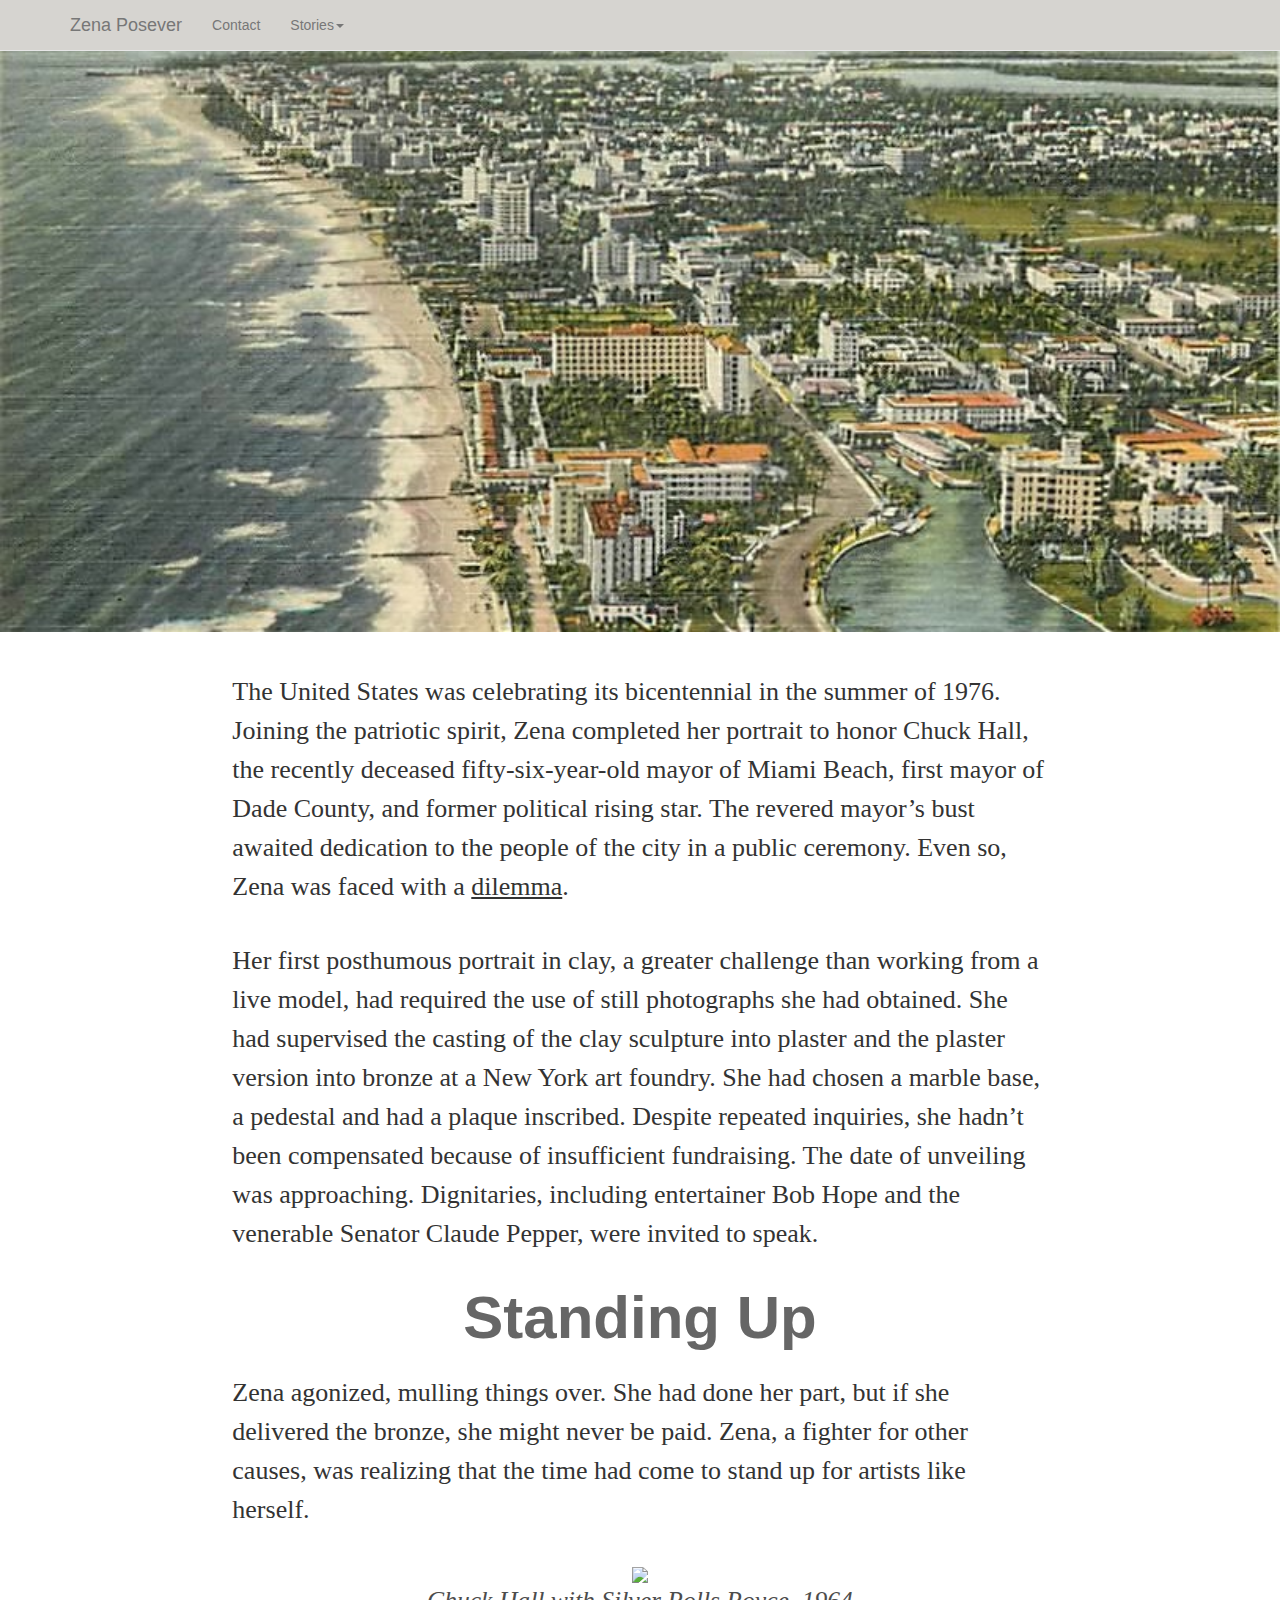
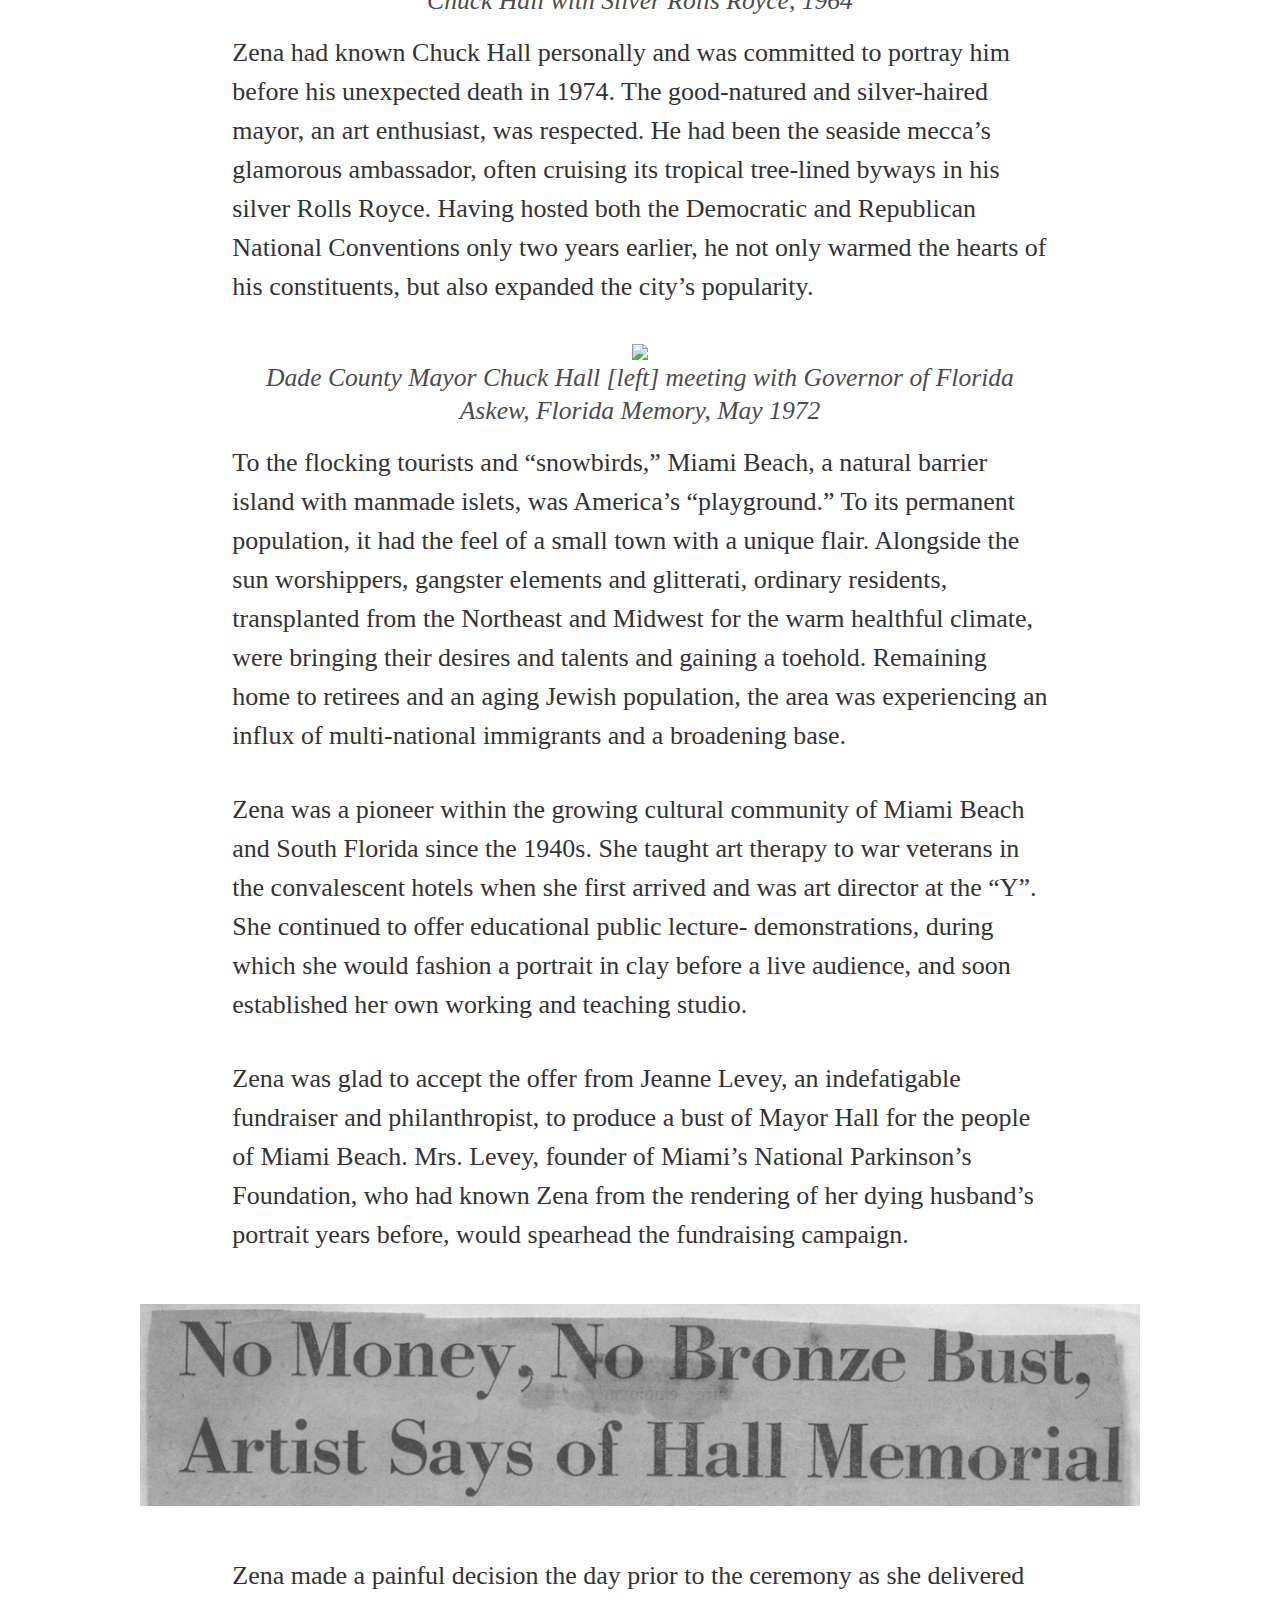
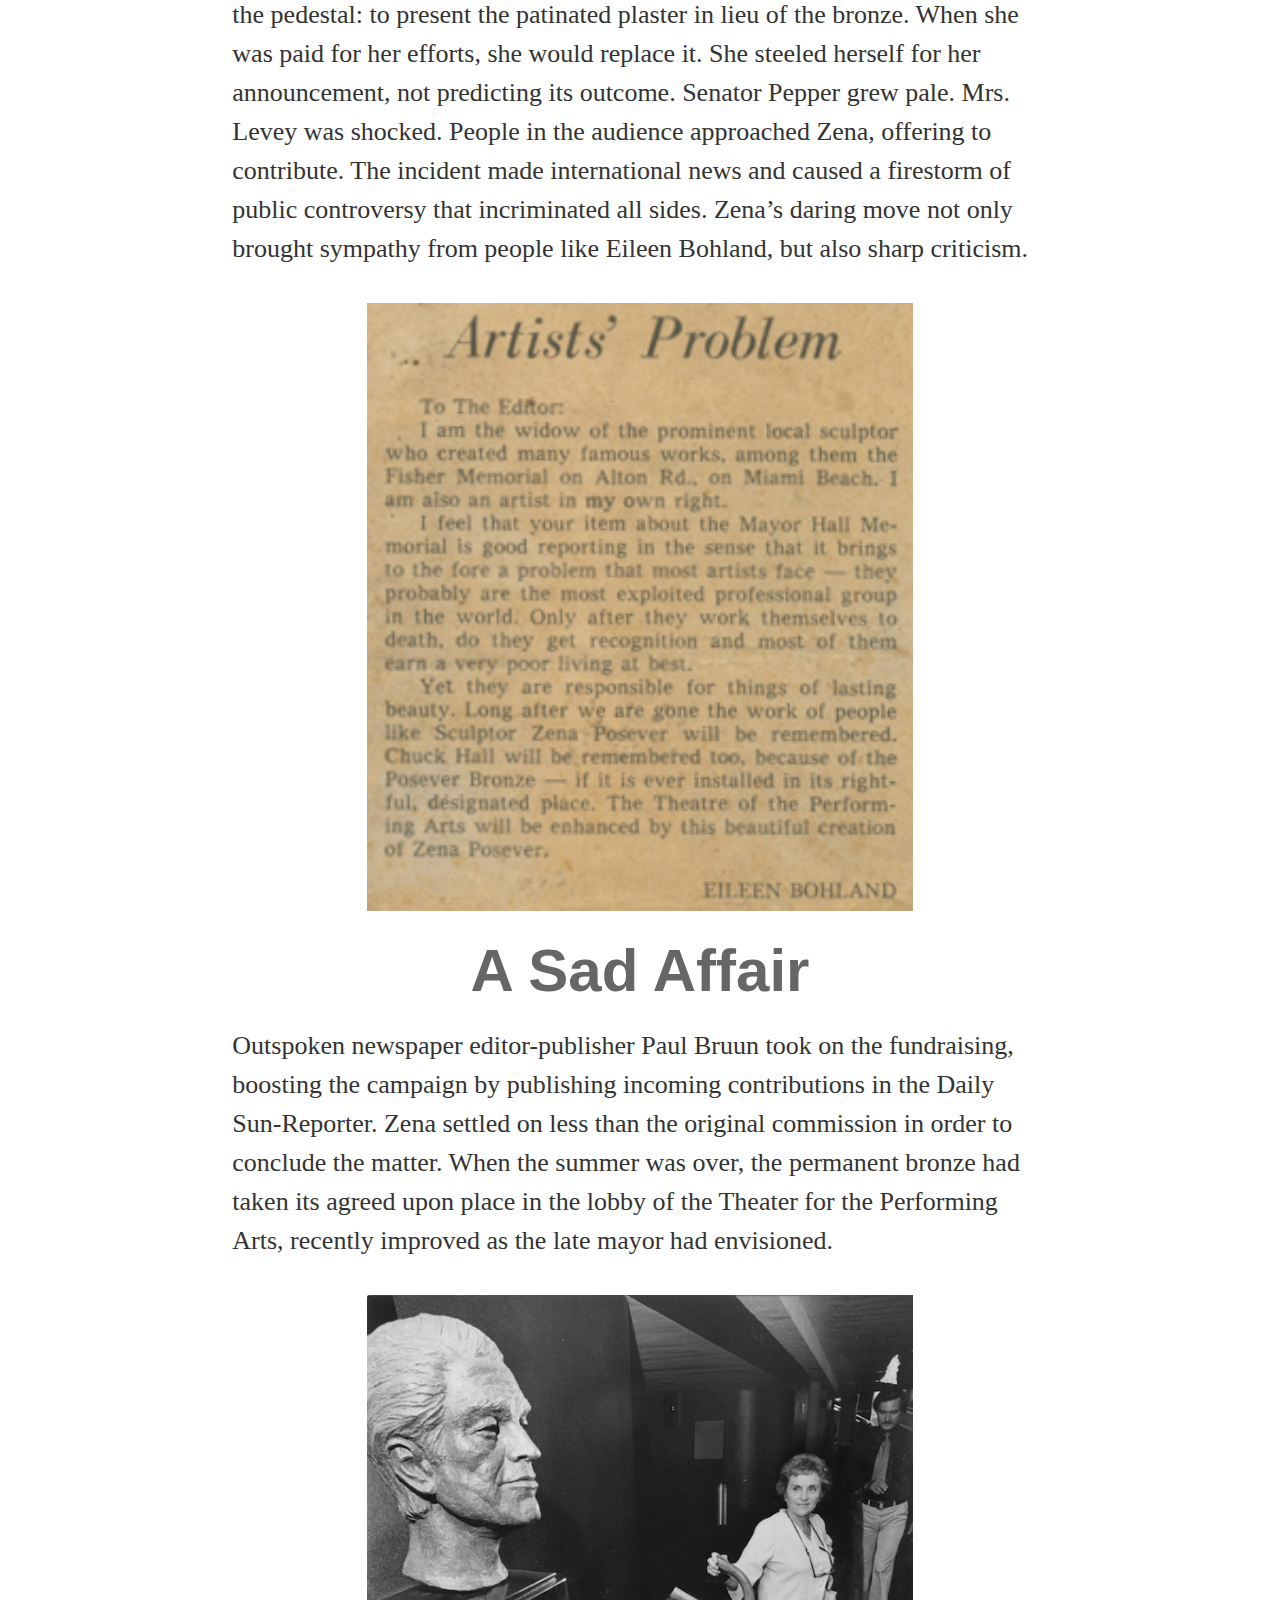
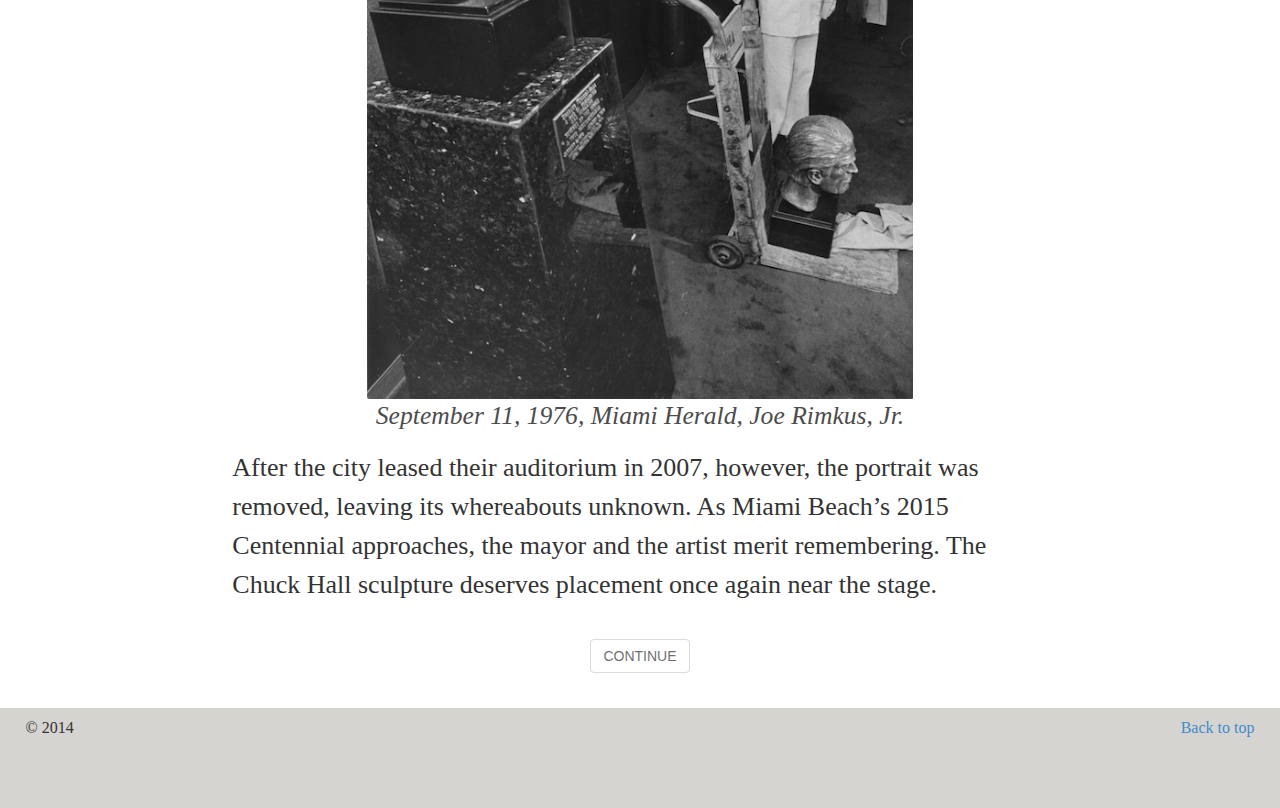
==== chuck-hall.html @ 785d2f68 ""The Mayor" added" ====
<!doctype html>
<html lang="en">
<head>
<meta charset="utf-8">
<meta name="viewport" content="width=device-width, initial-scale=1.0">
<meta name="description" content="">
<title>The Mayor</title>
    <!-- Bootstrap core CSS -->
<link rel="stylesheet" href="css/bootstrap.min.css">
<link rel="stylesheet" href="css/style.css">
<link rel="stylesheet" href="css/footer.css">
<link rel="stylesheet" href="css/mobile.css">
<link rel="stylesheet" href="css/print.css">
</script>
</head>
<body>
 <!-- Fixed navbar -->
    <div class="navbar navbar-default navbar-fixed-top" role="navigation">
      <div class="container">
        <div class="navbar-header">
          <button type="button" class="navbar-toggle" data-toggle="collapse" data-target=".navbar-collapse">
            <span class="sr-only">Toggle navigation</span>
            <span class="icon-bar"></span>
            <span class="icon-bar"></span>
            <span class="icon-bar"></span>
          </button>
          <a class="navbar-brand" href="index.html">Zena Posever</a>
        </div>
        <div class="navbar-collapse collapse">
          <ul class="nav navbar-nav">
            <li><a href="#">Contact</a></li>
            <li class="dropdown">
              <a href="#" class="dropdown-toggle" data-toggle="dropdown">Stories<b class="caret"></b></a>
              <ul class="dropdown-menu">
                <li><a href="zena-play.html">Zena & Play</a></li>
                <li><a href="zena-scott.html">Zena & Scott</a></li>
                <li><a href="zena-linus.html">Zena & Linus</a></li>
                <li><a href="zena-linus.html">Kindertransporte</a></li>
                <li><a href="chuck-hall.html">The Mayor</a></li>
              </ul>
            </li>
          </ul>
         </div><!--/.nav-collapse -->
      </div>
    </div>
<!-- intro with background image -->
<div class="section top">
  <img src="img/beach-postcard.jpg" style="margin-top:20px">
</div>
<!--/end intro -->
<div class="site-width">	
	<div class="copy-width">
    <p>The United States was celebrating its bicentennial in the summer of 1976. Joining the patriotic spirit, Zena completed her portrait to honor Chuck Hall, the recently deceased fifty-six-year-old mayor of Miami Beach, first mayor of Dade County, and former political rising star. The revered mayor’s bust awaited dedication to the people of the city in a public ceremony. Even so, Zena was faced with a <u>dilemma</u>.</p>
    <p>Her first posthumous portrait in clay, a greater challenge than working from a live model, had required the use of still photographs she had obtained. She had supervised the casting of the clay sculpture into plaster and the plaster version into bronze at a New York art foundry. She had chosen a marble base, a pedestal and had a plaque inscribed. Despite repeated inquiries, she hadn’t been compensated because of insufficient fundraising. The date of unveiling was approaching. Dignitaries, including entertainer Bob Hope and the venerable Senator Claude Pepper, were invited to speak.</p>
    <p class="break">Standing Up</p>
    <p>Zena agonized, mulling things over. She had done her part, but if she delivered the bronze, she might never be paid. Zena, a fighter for other causes, was realizing that the time had come to stand up for artists like herself.</p>
    <div align="center"><img src="http://i.ebayimg.com/00/s/ODQ3WDEwMzQ=/z/Tf0AAMXQAF5RgW8G/$T2eC16hHJHcFFkLlvw53BRgW8GDNT!~~60_57.JPG" width="67%" >
    <p class="art-caption">Chuck Hall with Silver Rolls Royce, 1964</p></div>
    <p>Zena had known Chuck Hall personally and was committed to portray him before his unexpected death in 1974. The good-natured and silver-haired mayor, an art enthusiast, was respected. He had been the seaside mecca’s glamorous ambassador, often cruising its tropical tree-lined byways in his silver Rolls Royce. Having hosted both the Democratic and Republican National Conventions only two years earlier, he not only warmed the hearts of his constituents, but also expanded the city’s popularity.</p>
   <div align="center"><img src="http://www.floridamemory.com/fpc/political/pt00115.jpg" width="67%" >
    <p class="art-caption">Dade County Mayor Chuck Hall [left] meeting with Governor of Florida Askew, Florida Memory, May 1972</p></div>
    <p>To the flocking tourists and “snowbirds,” Miami Beach, a natural barrier island with manmade islets, was America’s “playground.” To its permanent population, it had the feel of a small town with a unique flair. Alongside the sun worshippers, gangster elements and glitterati, ordinary residents, transplanted from the Northeast and Midwest for the warm healthful climate, were bringing their desires and talents and gaining a toehold. Remaining home to retirees and an aging Jewish population, the area was experiencing an influx of multi-national immigrants and a broadening base.</p>
    <p>Zena was a pioneer within the growing cultural community of Miami Beach and South Florida since the 1940s. She taught art therapy to war veterans in the convalescent hotels when she first arrived and was art director at the “Y”. She continued to offer educational public lecture- demonstrations, during which she would fashion a portrait in clay before a live audience, and soon established her own working and teaching studio.</p>
    <p>Zena was glad to accept the offer from Jeanne Levey, an indefatigable fundraiser and philanthropist, to produce a bust of Mayor Hall for the people of Miami Beach. Mrs. Levey, founder of Miami’s National Parkinson’s Foundation, who had known Zena from the rendering of her dying husband’s portrait years before, would spearhead the fundraising campaign.</p>
 </div>
</div>    
<div class="site-width">
  <div class="divider">
    <img src="img/no-money-no-bronze.jpg">
  </div>
</div>
<div class="site-width">  
  <div class="copy-width">
  	<p>Zena made a painful decision the day prior to the ceremony as she delivered the pedestal: to present the patinated plaster in lieu of the bronze. When she was paid for her efforts, she would replace it. She steeled herself for her announcement, not predicting its outcome. Senator Pepper grew pale. Mrs. Levey was shocked. People in the audience approached Zena, offering to contribute. The incident made international news and caused a firestorm of public controversy that incriminated all sides. Zena’s daring move not only brought sympathy from people like Eileen Bohland, but also sharp criticism.</p>
    <div align="center"><img src="img/editorial.jpg" width="67%" >
    <p class="art-caption"></p></div>
    <p class="break">A Sad Affair</p>
    <p>Outspoken newspaper editor-publisher Paul Bruun took on the fundraising, boosting the campaign by publishing incoming contributions in the Daily Sun-Reporter. Zena settled on less than the original commission in order to conclude the matter.  When the summer was over, the permanent bronze had taken its agreed upon place in the lobby of the Theater for the Performing Arts, recently improved as the late mayor had envisioned.</p>
    <div align="center"><img src="img/zena-chuck.jpg" width="67%" >
    <p class="art-caption">September 11, 1976, Miami Herald, Joe Rimkus, Jr.</p></div>
    <p>After the city leased their auditorium in 2007, however, the portrait was removed, leaving its whereabouts unknown. As Miami Beach’s 2015 Centennial approaches, the mayor and the artist merit remembering. The Chuck Hall sculpture deserves placement once again near the stage.</p>
  </div>
</div>    

<!-- Button -->
<p>
 <center> <a href="index.html" class="btn btn-default">CONTINUE</a>
</center>
</p>
<!--/end Button -->
<!-- Footer-->
<footer>
  <p class="pull-right"><a href="#">Back to top</a></p>
  <p>&copy; 2014</p>
</footer>
<!--/end Footer -->

    <script src="https://code.jquery.com/jquery-1.10.2.min.js"></script>
    <script src="js/bootstrap.min.js"></script>
</body>
</html>
---- css/style.css ----
/********************
Header
********************/

/********************
Mobile
********************/

/* */
body {
    text-rendering: optimizeLegibility;
    -webkit-font-smoothing: antialiased;
    height: 100%;
    width: 100%;
    *zoom: 1;
}
/* Nav bar color */
.navbar {
    background-color: #d6d4d0;
}
/* site with (containers)*/
.site-width {
    max-width: 1000px;
    width: 90%;
    clear: left;
    margin: 0 auto;
}

.copy-width {
    width: 81.533333333333%;
    clear: left;
    float: none;
    margin: 0 .8999999999999999% 0 9.2333333333333%;
}
/* general */
.section.top {
    margin: 0;
    margin-top: 25px;
    overflow: hidden;
    padding: 0;
    position: relative;
}
.section.top img {
    display: block;
    height: auto;
    left: 0;
    max-width: 100%;
    position: relative;
    top: 0px;
    width: 100%;
    z-index: 0;
    margin-bottom: 40px
}
.section.top .container {
    width: none;
    max-width: none;
    position: absolute;
    top: 0;
    width: 70%;
    max-height: 480px;
    z-index: 1;
    float: left;
    font-family: "ff-meta-serif-web-pro", Arial, Times, "Times New Roman", serif;
    margin-top: 40px;
    margin-left: 40px;
    color: #a8a59c;
    font-size: 7.5vw;
    letter-spacing: -1px;
    line-height: 1;
    text-align: left;
    opacity: .7
}
.section-top-caption {
    font-family: "ff-meta-serif-web-pro", Georgia, Times, "Times New Roman", serif;
    font-style: italic;
    color: #4c4c4c;
    font-size: 1.9vw;
    line-height: 33px;
    font-weight: 100;
    margin-left: 55%;
    margin-top: 0px
}

.slide1-text {
        width: 81.5333%;
        clear: left;
        float: none;
        display: block;
        margin-left: 7%;
        margin-top: 5%;
}

.divider img {
    display: block;
    height: auto;
    left: 0;
    max-width: 100%;
    position: relative;
    top: 0px;
    width: 100%;
    z-index: 0;
    margin-bottom: 5%;
    margin-top: 5%;
}

#featured-image {
    background: url(http://upload.wikimedia.org/wikipedia/commons/thumb/e/ea/Big_Sur_California1.jpg/1024px-Big_Sur_California1.jpg) no-repeat;/* Use a tiling background image or a full width image - if you're using full width you will need to change no-repeat center center cover  */
    background-size: cover;
    background-position: absolute;
    height: 680px;
 }

#overlay-box {
    max-width: 960px;
    width: 90%;
    height: 680px;
    margin: 0 auto;
    clear: left;
    position: relative;
    background-color: rgba(246, 246, 245, .25)
}

/* button */
.btn {
        display:inline-block;
        margin-bottom:0;
        font-weight:400;
        text-align:center;
        vertical-align:middle;
        cursor:pointer;
        background-image:none;
        border:1px solid transparent;
        white-space:nowrap;
        padding:6px 12px;
        font-size:14px;
        line-height:1.428571429;
        border-radius:4px;
        -webkit-user-select:none;
        -moz-user-select:none;
        -ms-user-select:none;
        -o-user-select:none;
        user-select:none
}
.btn-default {
        color:#333;
        background-color:#fff;
        opacity: .7;
        border-color:#ccc
}
.btn-default:hover, .btn-default:focus, .btn-default:active, .btn-default.active, .open .dropdown-toggle.btn-default {
        color:#333;
        background-color:#ebebeb;
        border-color:#adadad
}
.btn-default:active, .btn-default.active, .open .dropdown-toggle.btn-default {
        background-image:none
}
.btn-default.disabled, .btn-default[disabled], fieldset[disabled] .btn-default, .btn-default.disabled:hover, .btn-default[disabled]:hover, fieldset[disabled] .btn-default:hover, .btn-default.disabled:focus, .btn-default[disabled]:focus, fieldset[disabled] .btn-default:focus, .btn-default.disabled:active, .btn-default[disabled]:active, fieldset[disabled] .btn-default:active, .btn-default.disabled.active, .btn-default[disabled].active, fieldset[disabled] .btn-default.active {
        background-color:#fff;
        opacity: .6;
        border-color:#ccc
}
.btn-left {
        text-align:left;
        padding-left: 10%;
        padding-top: 2%;
}

ul,li,ol,dl,dd,dt {
    list-style: none;
    padding: 0;
    margin: 0;
}

/* =Headings */
h1, h2, h3, h4, h5 {
        font-weight: 700;
        line-height: 1.2em;
        word-wrap: break-word;
}
h1 {
        font-size: 2.625em; /* = 42px */
        font-weight: 500;
        font-family: ff-meta-serif-web-pro, Georgia, Times, "Times New Roman", serif;
        opacity: .7;
        margin-bottom: .5em;
        margin-top: .5em;
        padding-left: 10%;
        width: 80%;
        color: #FFF;
        text-align: left;
        display: block;
}
h2 {
        font-size: 2.250em; /* = 36px */
        font-weight: 500;
        font-family: ff-meta-serif-web-pro, Georgia, Times, "Times New Roman", serif;
        opacity: .7;
        margin-bottom: .75em;
        margin-top: .75em;
        padding-left: 10%;
        width: 80%;
        min-width:inherit;
        color: #FFF;
        text-align: left;
        display: block;
}
h3 {
        font-size: 1.875em; /* = 30px */
        font-weight: 500;
        font-family: ff-meta-serif-web-pro, Georgia, Times, "Times New Roman", serif;
        opacity: .6;
        margin:0;
        padding:0;
        padding-left: 10%;
        width: 80%;
        color: #FFF;
        text-align: left;
        display: block;
}

/* Typography */


p {
    font-family: ff-meta-serif-web-pro, Georgia, Times, "Times New Roman", serif;
    font-size: 26px;
    line-height: 39px;
    font-weight: 400;
    margin-bottom: 35px;
}

.break {
    font-family: ff-meta-serif-web-pro, Arial, Times, "Times New Roman", serif;
    color: #666;
    font-size: 60px;
    line-height: 60px;
    font-weight: 600;
    margin-top: 30px;
    margin-bottom: 25px;
    text-align: center;
}

.quote {
    font-family: ff-meta-serif-web-pro, Georgia, Times, "Times New Roman", serif;
    color: #4c4c4c;
    font-size: 20px;
    line-height: 34px;
    font-weight: 100;
    margin-bottom: 2%;
    margin-left: 60px;
    width: 80%;
}
/*  Image and Caption */
.img-center {
    width: 80%;
    max-width: 100%;
    min-width: 60%;
    margin-top: 1%;
    margin-right: auto;
    margin-bottom: 1%;
    margin-left: auto;
    display: block;
}

.art-caption {
    font-family: ff-meta-serif-web-pro, Georgia, Times, "Times New Roman", serif;
    font-style: italic;
    color: #4c4c4c;
    font-size: 2vw;
    line-height: 33px;
    font-weight: 100;
    text-align: center;
    font-weight: 400;
    margin-bottom: 2%;
}

#overlay-box p{
    position:absolute;
    top: 60%;
    margin: 0 .8999999999999999%;
    font-size: 3vw;
    line-height: 4vw;
}

/* footer button */
.footer-button {
    text-align: center;
    vertical-align: middle;
    margin: 0 auto;
    padding: 4%;
}
/* footer */
footer {
    background-color: #d6d4d0;
    height: 100px;
    width: 100%;
    padding-left: 2%;
    padding-right: 2%;
}

footer  p{
    font-size: 12pt;
    font-weight: 400;
}

@media all and max-width1000px and min-width500px {
body {
     width: 100%;
}

p {
    font-size: 23px;
    line-height: 34px;
    margin-bottom: 35x;
}
.site-width {
    max-width: 1000px;
    width: 90%;
    clear: left;
    margin: 0 auto;
}
.copy-width {
     width: 81.533333333333%;
    clear: left;
    float: none;
    margin: 0 .8999999999999999% 0 9.2333333333333%;
}

}
/* Print */
@media print {
* {
    min-height: inherit !important;
} 
#container, {
    width:auto;
    position: static;
    float:none;
    margin:0;
    overflow:visible;
    background-color:transparent;
    border:none;
    min-height:auto;
}

p {
    font-size: 13px;
}

img {
    max-width: 500px;

}.navbar {
    display: none;
}  
.btn{
     display: none;
}

.footer {
     display: none;
  }
.footer p {
     display: none;
  }

@page :left {
margin: 0.5cm;
}

@page :right {
margin: 0.8cm;
}
}
---- css/print.css ----
@media print {
      /* style sheet for print goes here */
/* general */

body {
font: 14pt Georgia, "Times New Roman", Times, serif;
line-height: 19;
margin: 10%;
}

header nav, footer {
display: none;
}

.navbar {
    display: none;
}

img {
    max-width: 500px;
}

p {
    font-family:times,serif;
    font-size: 16px;  
    line-height: 21px
}
 .break {
    font-size: 24px;
    line-height: 29px;
    text-align: center;
}  

.quote {
    font-size: 14px;
    line-height: 19px;
    margin-left: 20px;
} 

.site-width {
    width: 90%;
}

.copy-width {
    width: 90%;
    margin-left: 5%;
    margin-right: 5%
}

/* display url */
a:after { 
content: " (" attr(href) ")"; 
}

.btn{
     display: none;
}

.footer {
     display: none;
}
}
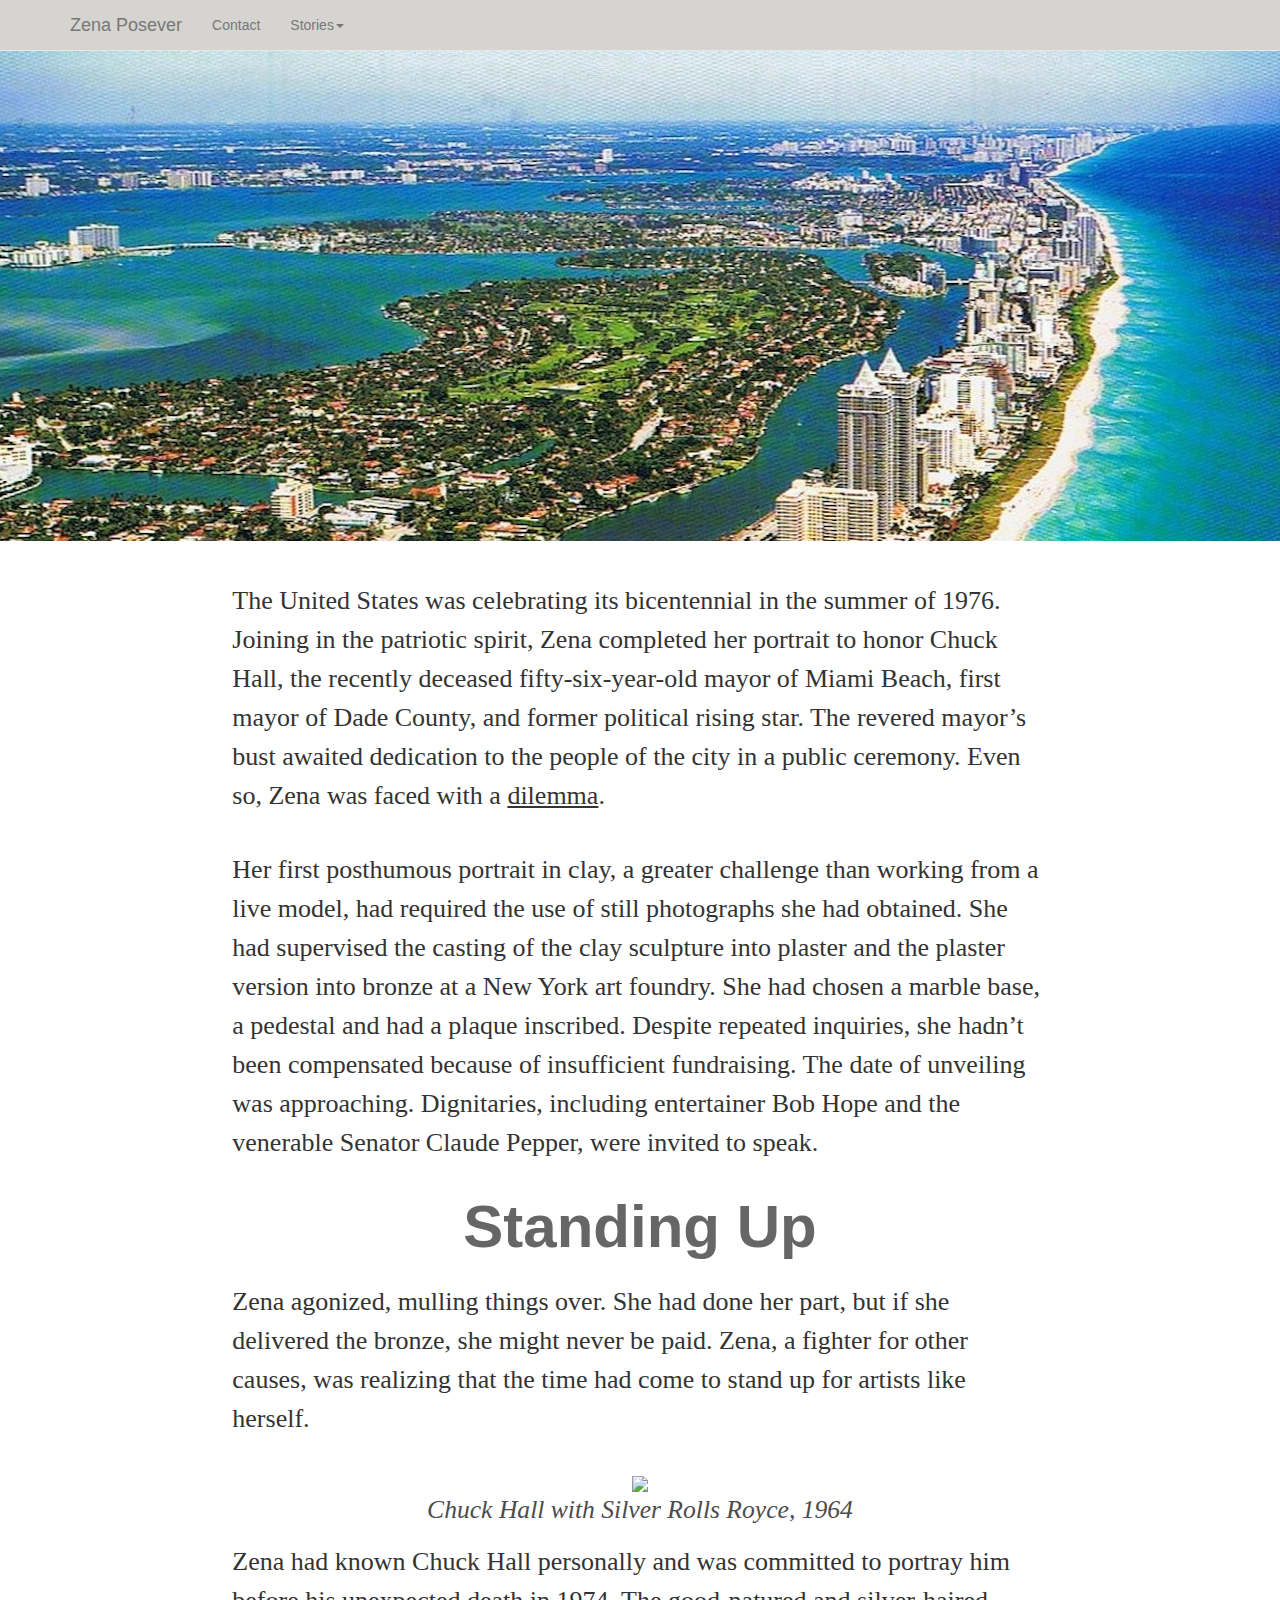
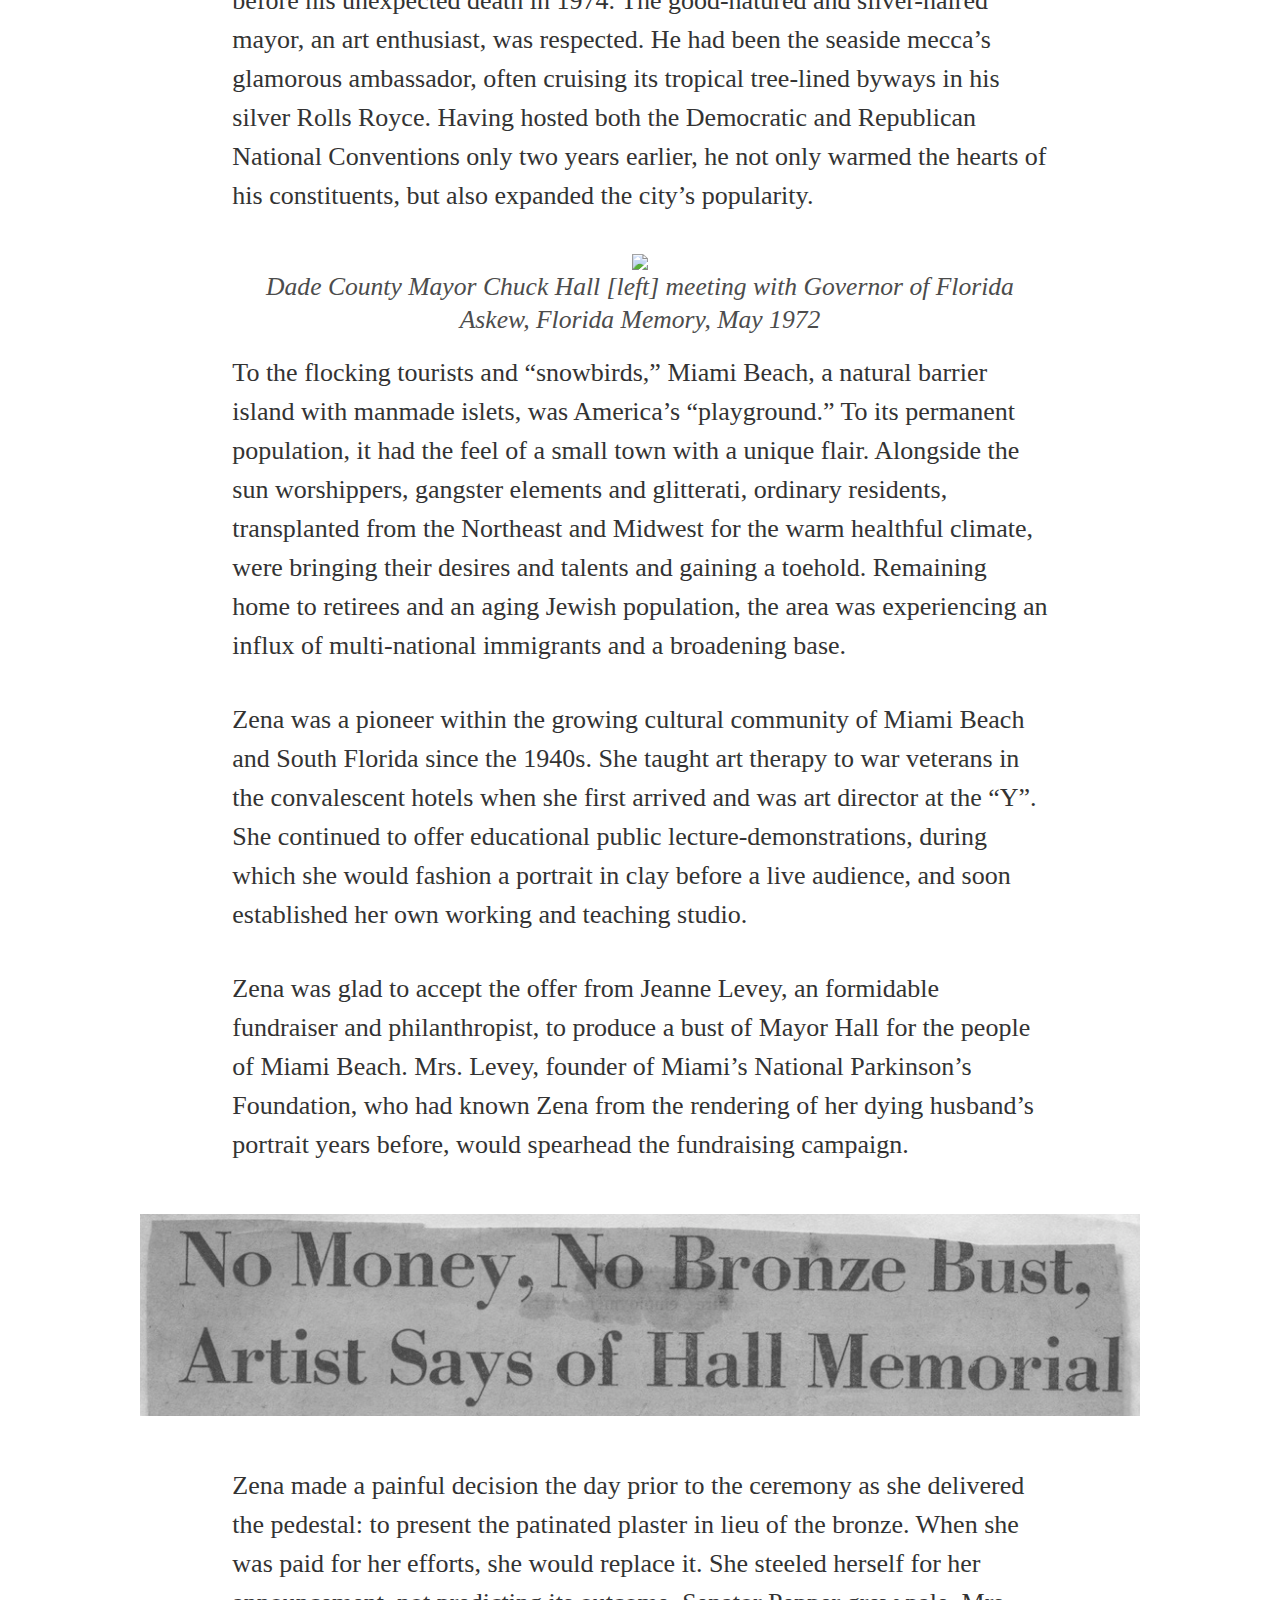
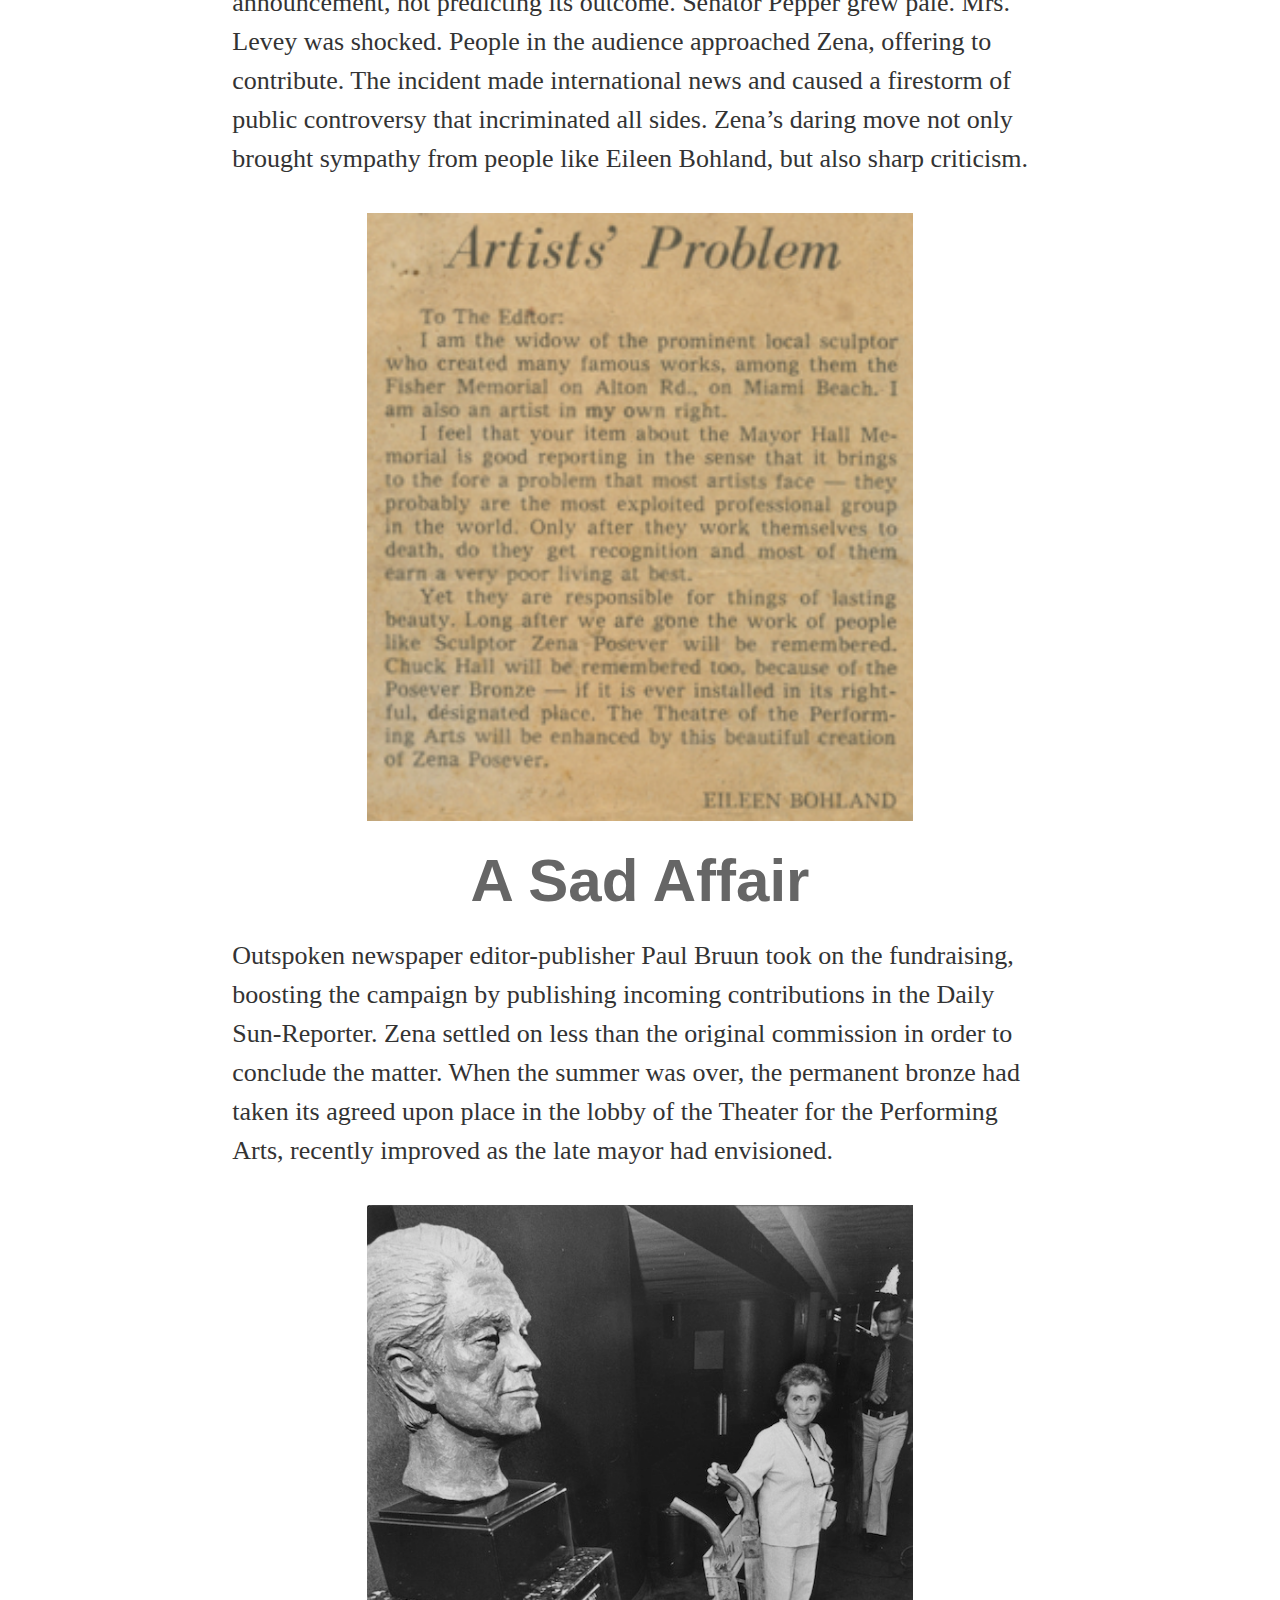
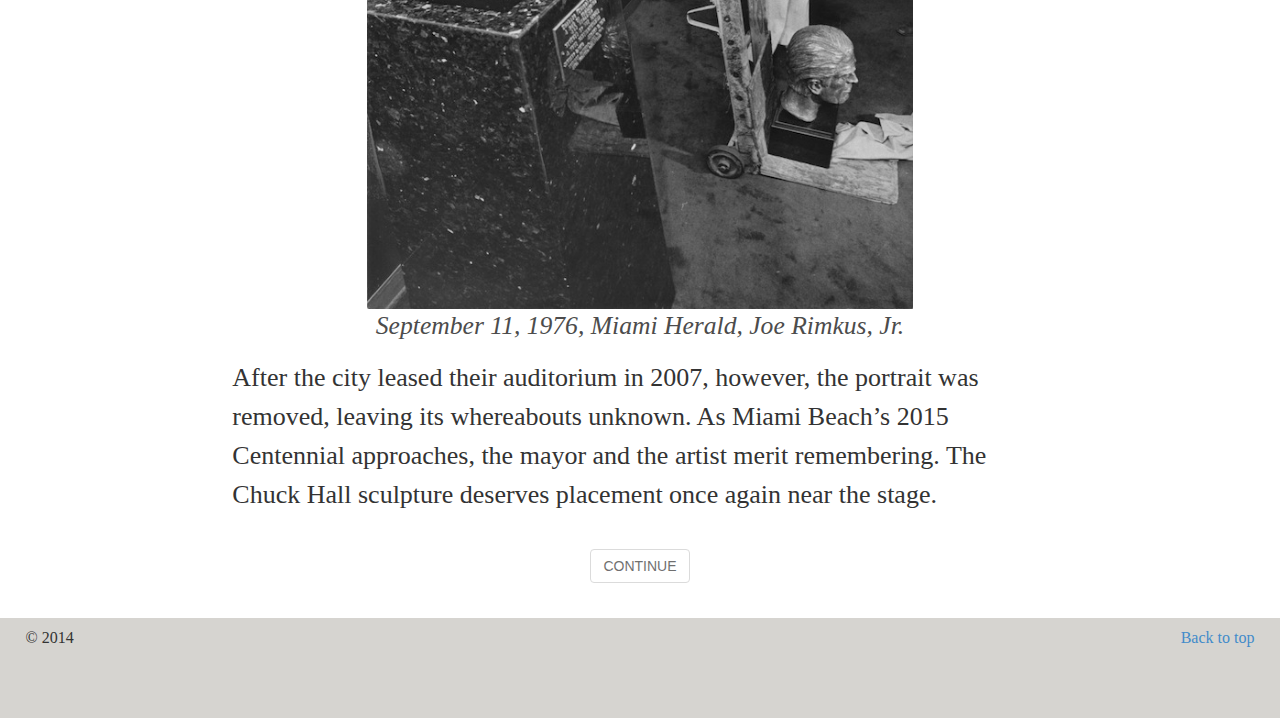
==== commit 9b9730ab: "new postcard img" ====
--- a/chuck-hall.html
+++ b/chuck-hall.html
@@ -35,7 +35,7 @@
                 <li><a href="zena-play.html">Zena & Play</a></li>
                 <li><a href="zena-scott.html">Zena & Scott</a></li>
                 <li><a href="zena-linus.html">Zena & Linus</a></li>
-                <li><a href="zena-linus.html">Kindertransporte</a></li>
+                <li><a href="kindertransporte.html">Kindertransporte</a></li>
                 <li><a href="chuck-hall.html">The Mayor</a></li>
               </ul>
             </li>
@@ -50,7 +50,7 @@
 <!--/end intro -->
 <div class="site-width">	
 	<div class="copy-width">
-    <p>The United States was celebrating its bicentennial in the summer of 1976. Joining the patriotic spirit, Zena completed her portrait to honor Chuck Hall, the recently deceased fifty-six-year-old mayor of Miami Beach, first mayor of Dade County, and former political rising star. The revered mayor’s bust awaited dedication to the people of the city in a public ceremony. Even so, Zena was faced with a <u>dilemma</u>.</p>
+    <p>The United States was celebrating its bicentennial in the summer of 1976. Joining in the patriotic spirit, Zena completed her portrait to honor Chuck Hall, the recently deceased fifty-six-year-old mayor of Miami Beach, first mayor of Dade County, and former political rising star. The revered mayor’s bust awaited dedication to the people of the city in a public ceremony. Even so, Zena was faced with a <u>dilemma</u>.</p>
     <p>Her first posthumous portrait in clay, a greater challenge than working from a live model, had required the use of still photographs she had obtained. She had supervised the casting of the clay sculpture into plaster and the plaster version into bronze at a New York art foundry. She had chosen a marble base, a pedestal and had a plaque inscribed. Despite repeated inquiries, she hadn’t been compensated because of insufficient fundraising. The date of unveiling was approaching. Dignitaries, including entertainer Bob Hope and the venerable Senator Claude Pepper, were invited to speak.</p>
     <p class="break">Standing Up</p>
     <p>Zena agonized, mulling things over. She had done her part, but if she delivered the bronze, she might never be paid. Zena, a fighter for other causes, was realizing that the time had come to stand up for artists like herself.</p>
@@ -60,8 +60,8 @@
    <div align="center"><img src="http://www.floridamemory.com/fpc/political/pt00115.jpg" width="67%" >
     <p class="art-caption">Dade County Mayor Chuck Hall [left] meeting with Governor of Florida Askew, Florida Memory, May 1972</p></div>
     <p>To the flocking tourists and “snowbirds,” Miami Beach, a natural barrier island with manmade islets, was America’s “playground.” To its permanent population, it had the feel of a small town with a unique flair. Alongside the sun worshippers, gangster elements and glitterati, ordinary residents, transplanted from the Northeast and Midwest for the warm healthful climate, were bringing their desires and talents and gaining a toehold. Remaining home to retirees and an aging Jewish population, the area was experiencing an influx of multi-national immigrants and a broadening base.</p>
-    <p>Zena was a pioneer within the growing cultural community of Miami Beach and South Florida since the 1940s. She taught art therapy to war veterans in the convalescent hotels when she first arrived and was art director at the “Y”. She continued to offer educational public lecture- demonstrations, during which she would fashion a portrait in clay before a live audience, and soon established her own working and teaching studio.</p>
-    <p>Zena was glad to accept the offer from Jeanne Levey, an indefatigable fundraiser and philanthropist, to produce a bust of Mayor Hall for the people of Miami Beach. Mrs. Levey, founder of Miami’s National Parkinson’s Foundation, who had known Zena from the rendering of her dying husband’s portrait years before, would spearhead the fundraising campaign.</p>
+    <p>Zena was a pioneer within the growing cultural community of Miami Beach and South Florida since the 1940s. She taught art therapy to war veterans in the convalescent hotels when she first arrived and was art director at the “Y”. She continued to offer educational public lecture-demonstrations, during which she would fashion a portrait in clay before a live audience, and soon established her own working and teaching studio.</p>
+    <p>Zena was glad to accept the offer from Jeanne Levey, an formidable fundraiser and philanthropist, to produce a bust of Mayor Hall for the people of Miami Beach. Mrs. Levey, founder of Miami’s National Parkinson’s Foundation, who had known Zena from the rendering of her dying husband’s portrait years before, would spearhead the fundraising campaign.</p>
  </div>
 </div>    
 <div class="site-width">
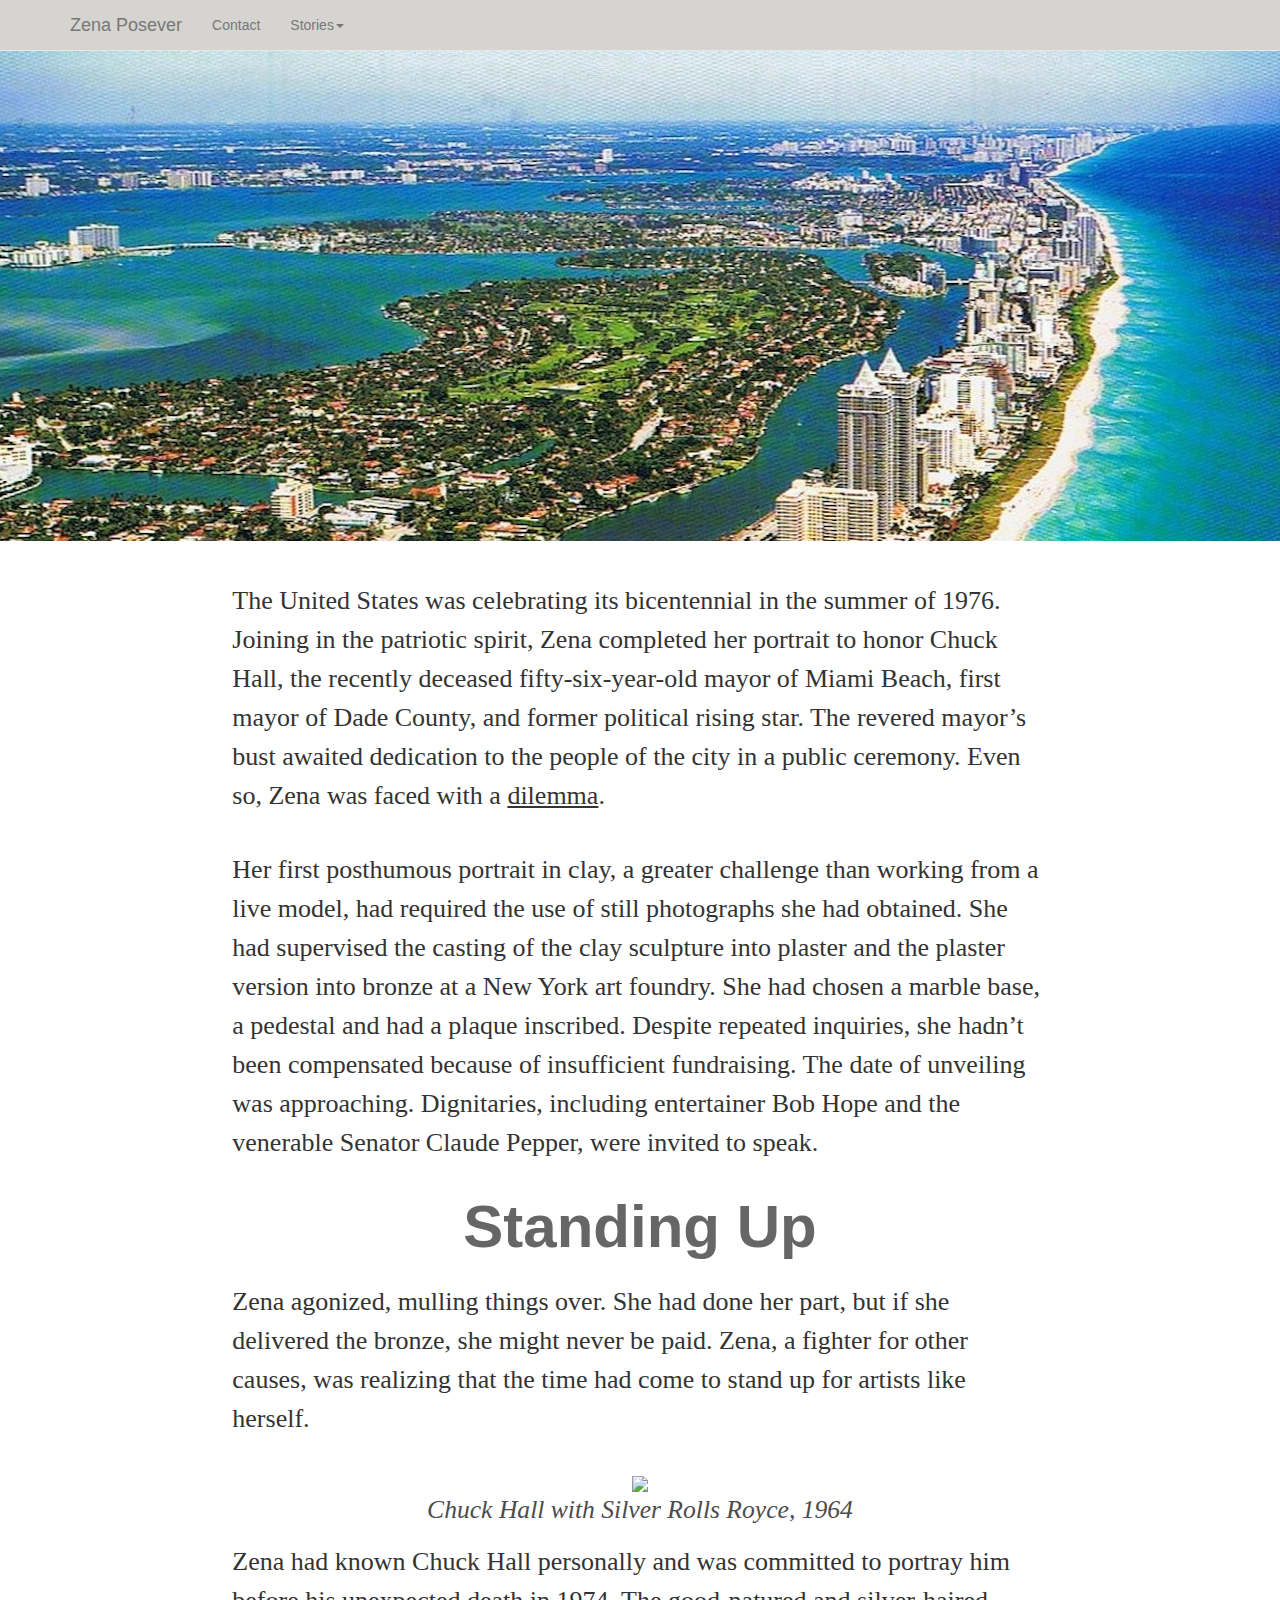
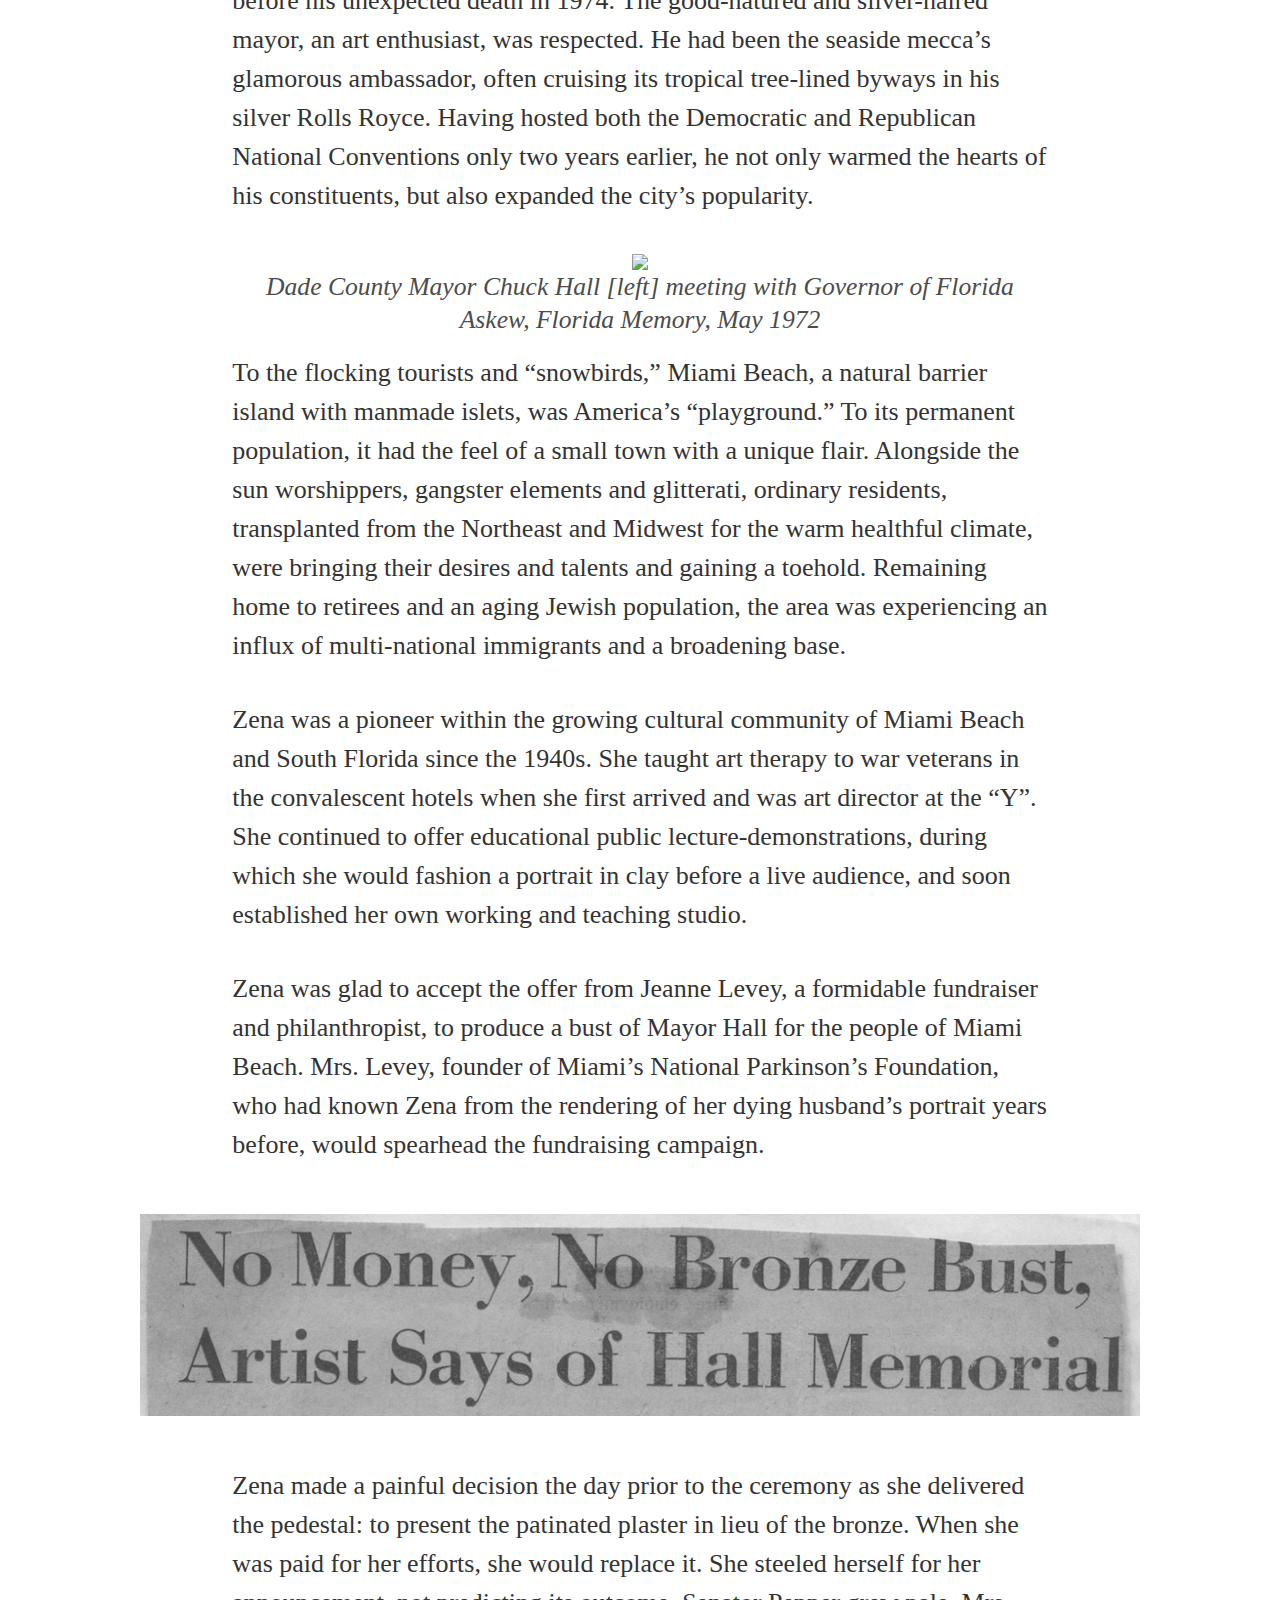
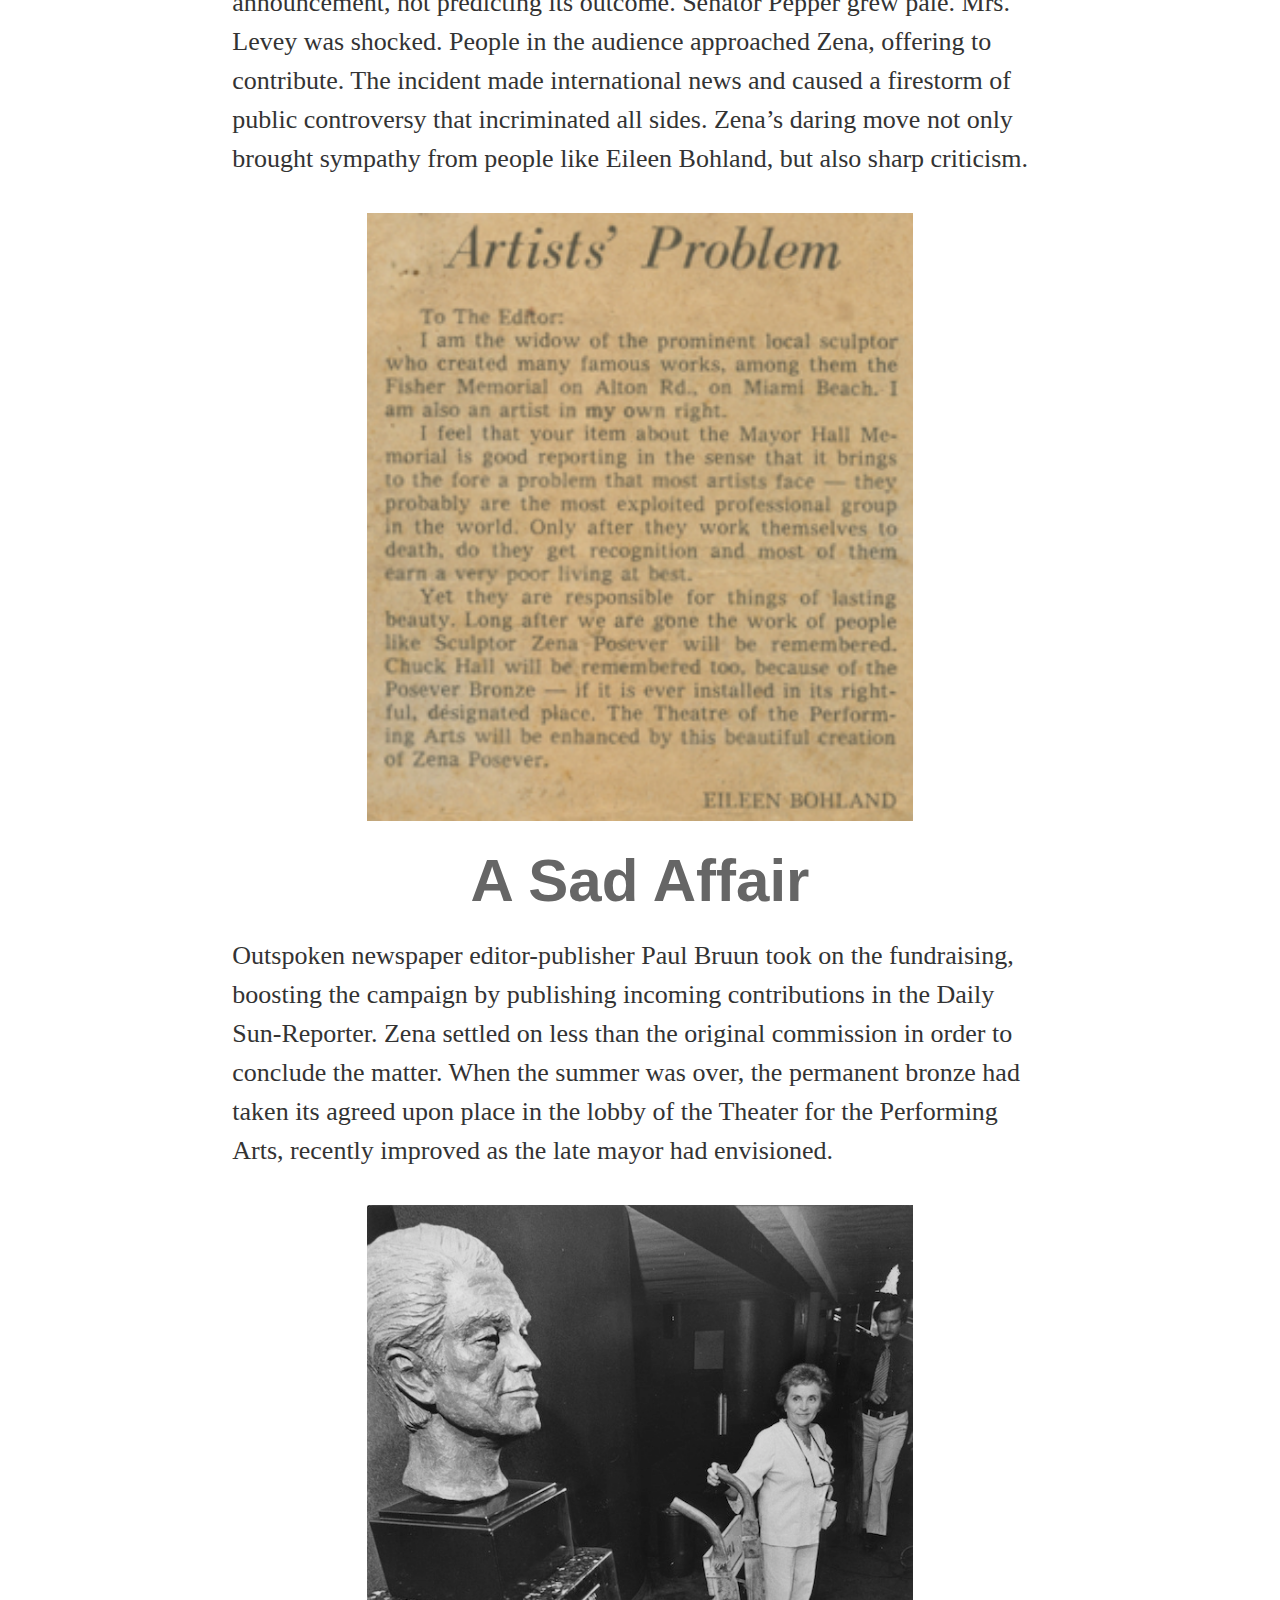
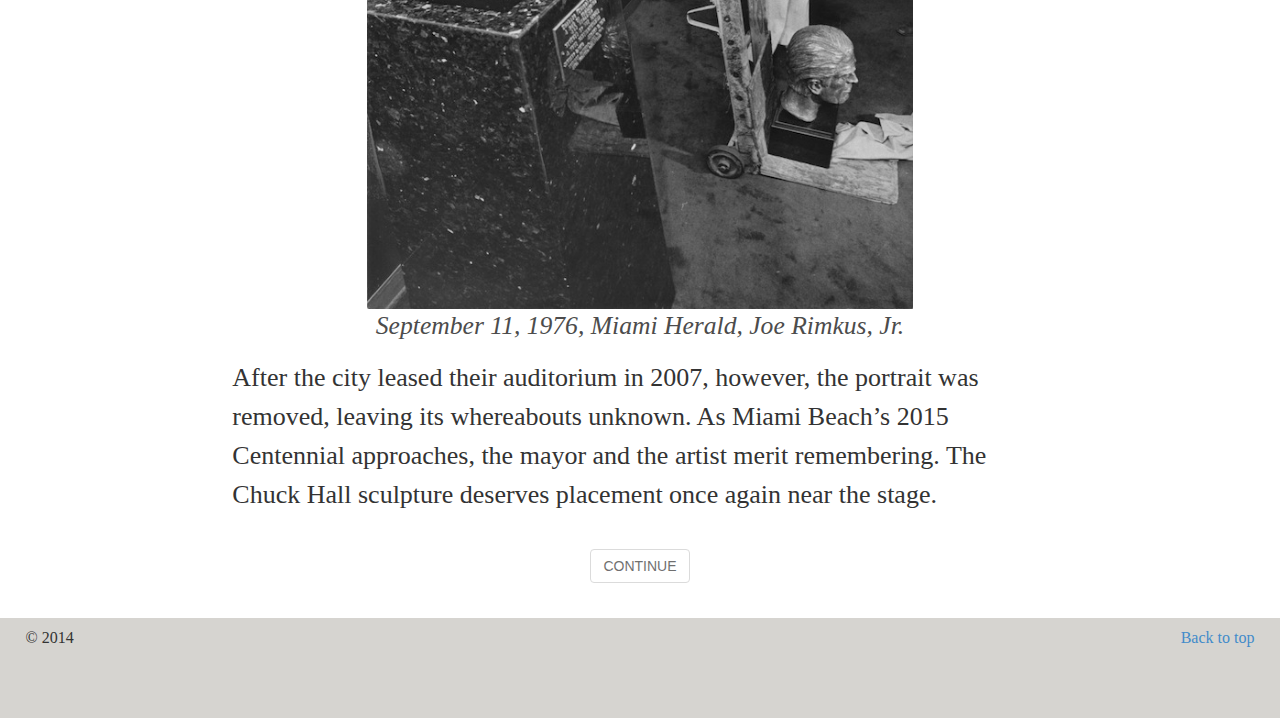
==== commit 1e937f91: "grammar" ====
--- a/chuck-hall.html
+++ b/chuck-hall.html
@@ -61,7 +61,7 @@
     <p class="art-caption">Dade County Mayor Chuck Hall [left] meeting with Governor of Florida Askew, Florida Memory, May 1972</p></div>
     <p>To the flocking tourists and “snowbirds,” Miami Beach, a natural barrier island with manmade islets, was America’s “playground.” To its permanent population, it had the feel of a small town with a unique flair. Alongside the sun worshippers, gangster elements and glitterati, ordinary residents, transplanted from the Northeast and Midwest for the warm healthful climate, were bringing their desires and talents and gaining a toehold. Remaining home to retirees and an aging Jewish population, the area was experiencing an influx of multi-national immigrants and a broadening base.</p>
     <p>Zena was a pioneer within the growing cultural community of Miami Beach and South Florida since the 1940s. She taught art therapy to war veterans in the convalescent hotels when she first arrived and was art director at the “Y”. She continued to offer educational public lecture-demonstrations, during which she would fashion a portrait in clay before a live audience, and soon established her own working and teaching studio.</p>
-    <p>Zena was glad to accept the offer from Jeanne Levey, an formidable fundraiser and philanthropist, to produce a bust of Mayor Hall for the people of Miami Beach. Mrs. Levey, founder of Miami’s National Parkinson’s Foundation, who had known Zena from the rendering of her dying husband’s portrait years before, would spearhead the fundraising campaign.</p>
+    <p>Zena was glad to accept the offer from Jeanne Levey, a formidable fundraiser and philanthropist, to produce a bust of Mayor Hall for the people of Miami Beach. Mrs. Levey, founder of Miami’s National Parkinson’s Foundation, who had known Zena from the rendering of her dying husband’s portrait years before, would spearhead the fundraising campaign.</p>
  </div>
 </div>    
 <div class="site-width">
